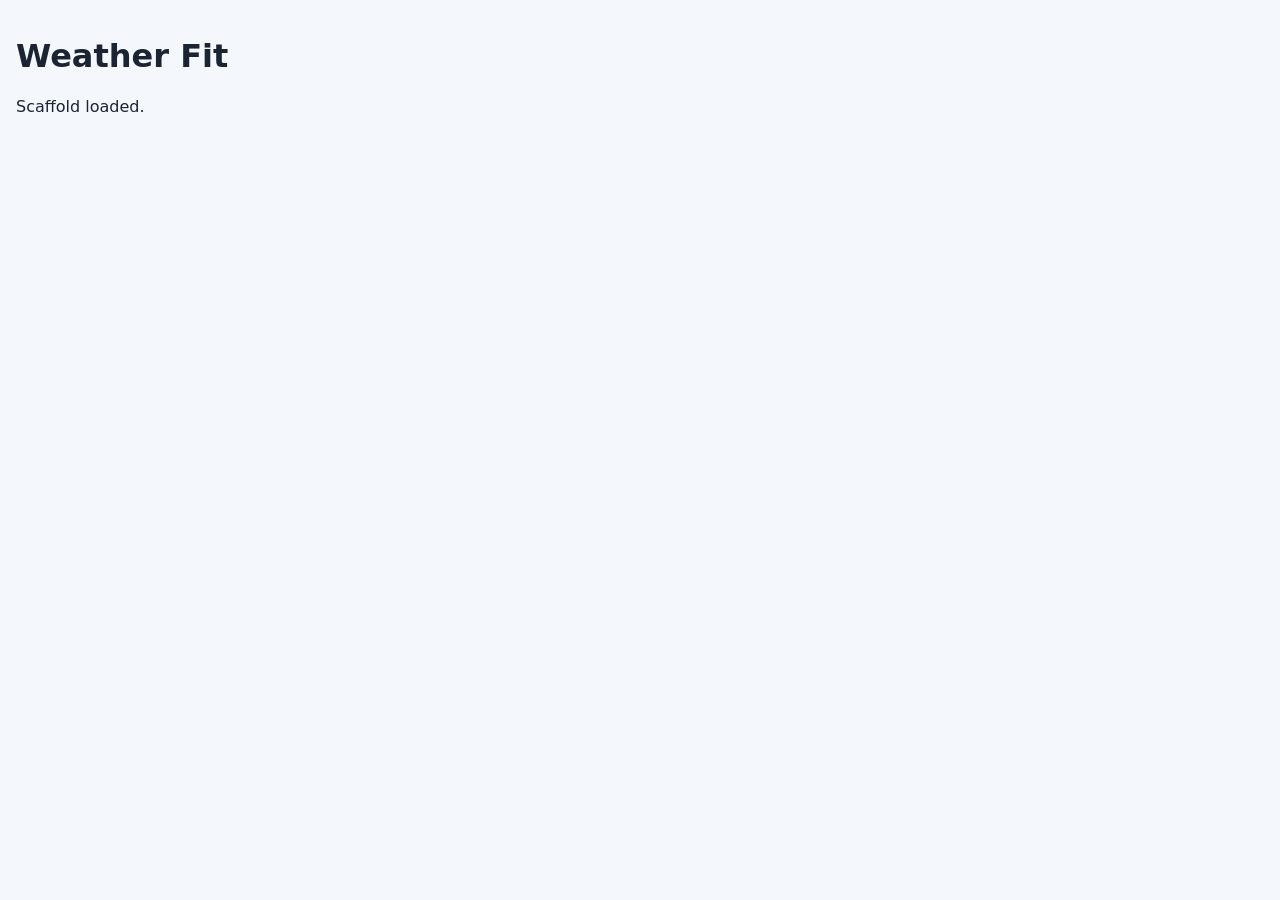
==== index.html @ 84b067ac "Scaffold plain HTML/CSS/JS app and document local run Co-Authored-By: Claude Sonnet 5.5 <noreply@ant" ====
<!DOCTYPE html>
<html lang="en">
<head>
  <meta charset="UTF-8">
  <meta name="viewport" content="width=device-width, initial-scale=1">
  <title>Weather Fit</title>
  <link rel="stylesheet" href="css/style.css">
</head>
<body>
  <main id="app">
    <h1>Weather Fit</h1>
    <p>Scaffold loaded.</p>
  </main>
  <script src="js/app.js"></script>
</body>
</html>
---- css/style.css ----
/* Base styles; real layout arrives with the main screen checkpoint. */
body {
  margin: 0;
  font-family: system-ui, sans-serif;
  background: #f4f7fb;
  color: #1a2433;
}

#app {
  padding: 16px;
}
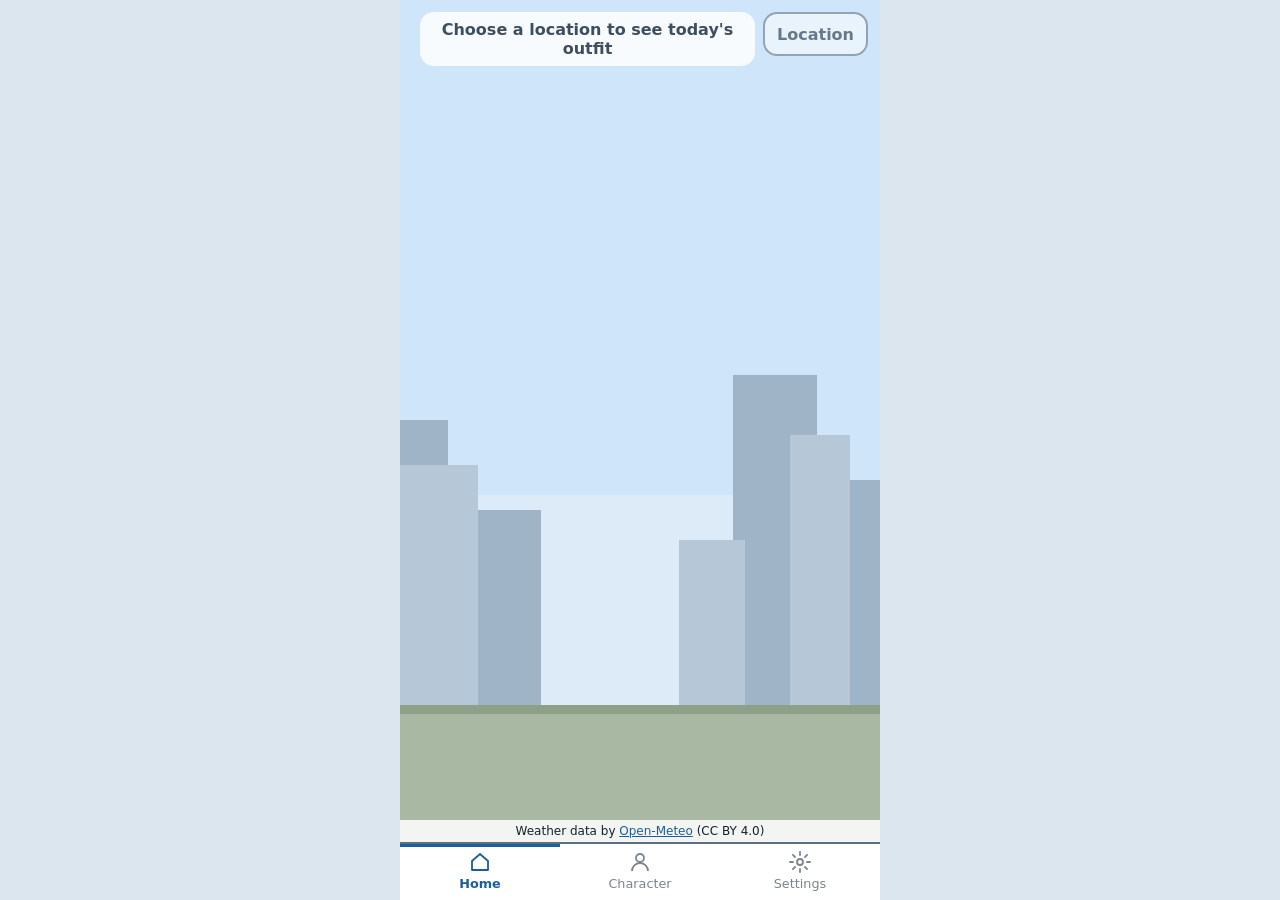
==== commit c0c34304: "Build main screen with placeholder art, wired to the recommendation state Co-Authored-By: Claude Son" ====
--- a/index.html
+++ b/index.html
@@ -7,10 +7,14 @@
   <link rel="stylesheet" href="css/style.css">
 </head>
 <body>
-  <main id="app">
-    <h1>Weather Fit</h1>
-    <p>Scaffold loaded.</p>
-  </main>
+  <div id="app"></div>
+  <noscript><p class="noscript">Weather Fit needs JavaScript to load the weather.</p></noscript>
+  <script src="js/weather.js"></script>
+  <script src="js/recommend.js"></script>
+  <script src="js/variation.js"></script>
+  <script src="js/store.js"></script>
+  <script src="js/art.js"></script>
   <script src="js/app.js"></script>
+  <script>App.start(document.getElementById("app"));</script>
 </body>
 </html>
--- a/css/style.css
+++ b/css/style.css
@@ -1,11 +1,315 @@
-/* Base styles; real layout arrives with the main screen checkpoint. */
+/* Phone-first main screen (matches reference/sketch-main-screen.jpg, phone layout).
+   The distinct laptop layout (side nav, bottom control bars) is the responsive-pass checkpoint;
+   until then a wide window just shows the phone layout centered. */
+
+:root {
+  --ink: #12212f;
+  --ink-soft: #3d4f5f;
+  --panel: rgba(255, 255, 255, 0.86);
+  --line: #5b6f80;
+  --accent: #1b5e9b;
+  --badge-bg: #fff1b8;
+  --chip-bg: #fff7d6;
+  --nav-bg: #ffffff;
+  --page-bg: #dbe6ef;
+}
+
+* {
+  box-sizing: border-box;
+}
+
+html,
+body,
+#app {
+  height: 100%;
+  margin: 0;
+}
+
 body {
+  font-family: system-ui, -apple-system, "Segoe UI", Roboto, sans-serif;
+  color: var(--ink);
+  background: var(--page-bg);
+}
+
+.noscript {
+  padding: 16px;
+}
+
+.screen {
+  position: relative;
+  display: flex;
+  flex-direction: column;
+  height: 100%;
+  max-width: 480px;
+  margin: 0 auto;
+  overflow: hidden;
+  background: #cfe6fa;
+}
+
+/* --- Scene: sky, skyline, ground, big weather icon --- */
+.scene {
+  position: absolute;
+  inset: 0;
+}
+
+.scene-art {
+  width: 100%;
+  height: 100%;
+  display: block;
+}
+
+.sky-icon {
+  position: absolute;
+  top: 8%;
+  left: 4%;
+  color: #e6a817;
+  opacity: 0.9;
+}
+
+.sky-icon[data-icon="cloudy"],
+.sky-icon[data-icon="partly_cloudy"],
+.sky-icon[data-icon="windy_fog"] {
+  color: #6f8599;
+}
+
+.sky-icon[data-icon="rain"],
+.sky-icon[data-icon="thunderstorm"],
+.sky-icon[data-icon="snow"] {
+  color: #4b6786;
+}
+
+/* --- Top: date and location buttons in the corners, weather text in the middle --- */
+.top {
+  position: relative;
+  z-index: 1;
+  display: grid;
+  grid-template-columns: auto 1fr auto;
+  align-items: start;
+  gap: 8px;
+  padding: 12px 12px 0;
+}
+
+.ctl {
+  min-width: 44px;
+  min-height: 44px;
+  padding: 8px 12px;
+  font: inherit;
+  font-weight: 600;
+  color: var(--ink);
+  background: #fff;
+  border: 2px solid var(--line);
+  border-radius: 14px;
+}
+
+.ctl:disabled,
+.tab:disabled {
+  opacity: 0.55;
+}
+
+.summary {
+  min-width: 0;
+  padding: 8px 10px;
+  text-align: center;
+  background: var(--panel);
+  border-radius: 14px;
+}
+
+.summary p {
   margin: 0;
-  font-family: system-ui, sans-serif;
-  background: #f4f7fb;
-  color: #1a2433;
-}
-
-#app {
-  padding: 16px;
-}
+}
+
+.date {
+  font-weight: 600;
+}
+
+.badge {
+  display: inline-block;
+  margin-left: 4px;
+  padding: 1px 8px;
+  font-size: 0.8rem;
+  font-weight: 700;
+  background: var(--badge-bg);
+  border: 1px solid #8a6d00;
+  border-radius: 999px;
+}
+
+.weather {
+  display: flex;
+  flex-wrap: wrap;
+  align-items: center;
+  justify-content: center;
+  gap: 8px;
+  margin-top: 2px;
+}
+
+.temp {
+  font-size: 1.9rem;
+  font-weight: 700;
+  line-height: 1.1;
+  white-space: nowrap;
+}
+
+.temp-label {
+  font-size: 0.95rem;
+  font-weight: 600;
+}
+
+.cond {
+  font-size: 1.1rem;
+}
+
+.place {
+  color: var(--ink-soft);
+  font-weight: 600;
+}
+
+.reminders {
+  display: flex;
+  flex-direction: column;
+  gap: 4px;
+  margin: 8px 0 0;
+  padding: 0;
+  list-style: none;
+  text-align: left;
+}
+
+.reminders li {
+  display: flex;
+  align-items: center;
+  gap: 8px;
+  padding: 4px 10px;
+  font-size: 0.9rem;
+  background: var(--chip-bg);
+  border: 1px solid #b59a3b;
+  border-radius: 10px;
+}
+
+.reminders .icon {
+  flex: none;
+}
+
+/* --- Stage: characters standing on the ground --- */
+.stage {
+  position: relative;
+  z-index: 1;
+  display: flex;
+  flex: 1;
+  align-items: flex-end;
+  justify-content: center;
+  gap: 4px;
+  padding: 0 8px 16px;
+  min-height: 0;
+}
+
+.character {
+  display: flex;
+  flex-direction: column;
+  align-items: center;
+  flex: 0 1 190px;
+  min-width: 0;
+  margin: 0;
+}
+
+.character-art {
+  width: 100%;
+  max-width: 170px;
+  height: auto;
+}
+
+.character figcaption {
+  margin-top: 4px;
+  padding: 2px 6px;
+  font-size: 0.75rem;
+  line-height: 1.2;
+  text-align: center;
+  background: var(--panel);
+  border-radius: 8px;
+}
+
+/* Personality changes how the character moves (spec requirement 10), unless motion is reduced. */
+@media (prefers-reduced-motion: no-preference) {
+  .character[data-personality="energetic"] .character-art {
+    animation: bounce 0.7s ease-in-out infinite;
+  }
+  .character[data-personality="anxious"] .character-art {
+    animation: shiver 0.35s linear infinite;
+  }
+  .character[data-personality="chill"] .character-art {
+    animation: sway 3.2s ease-in-out infinite;
+    transform-origin: 50% 100%;
+  }
+}
+
+@keyframes bounce {
+  50% {
+    transform: translateY(-8px);
+  }
+}
+
+@keyframes shiver {
+  25% {
+    transform: translateX(-1.5px);
+  }
+  75% {
+    transform: translateX(1.5px);
+  }
+}
+
+@keyframes sway {
+  50% {
+    transform: rotate(2deg);
+  }
+}
+
+/* --- Source credit and bottom navigation --- */
+.source {
+  position: relative;
+  z-index: 1;
+  margin: 0;
+  padding: 4px 12px;
+  font-size: 0.75rem;
+  text-align: center;
+  background: var(--panel);
+}
+
+.source a {
+  color: var(--accent);
+}
+
+.tabbar {
+  position: relative;
+  z-index: 1;
+  display: grid;
+  grid-template-columns: repeat(3, 1fr);
+  background: var(--nav-bg);
+  border-top: 2px solid var(--line);
+}
+
+.tab {
+  display: flex;
+  flex-direction: column;
+  align-items: center;
+  gap: 2px;
+  min-height: 56px;
+  padding: 6px 4px;
+  font: inherit;
+  font-size: 0.8rem;
+  color: var(--ink);
+  background: none;
+  border: 0;
+}
+
+.tab[aria-current="page"] {
+  color: var(--accent);
+  font-weight: 700;
+  box-shadow: inset 0 3px 0 var(--accent);
+}
+
+/* --- Loading / error message screens --- */
+.message {
+  align-items: center;
+  justify-content: center;
+  font-size: 1.2rem;
+  text-align: center;
+  background: var(--page-bg);
+}
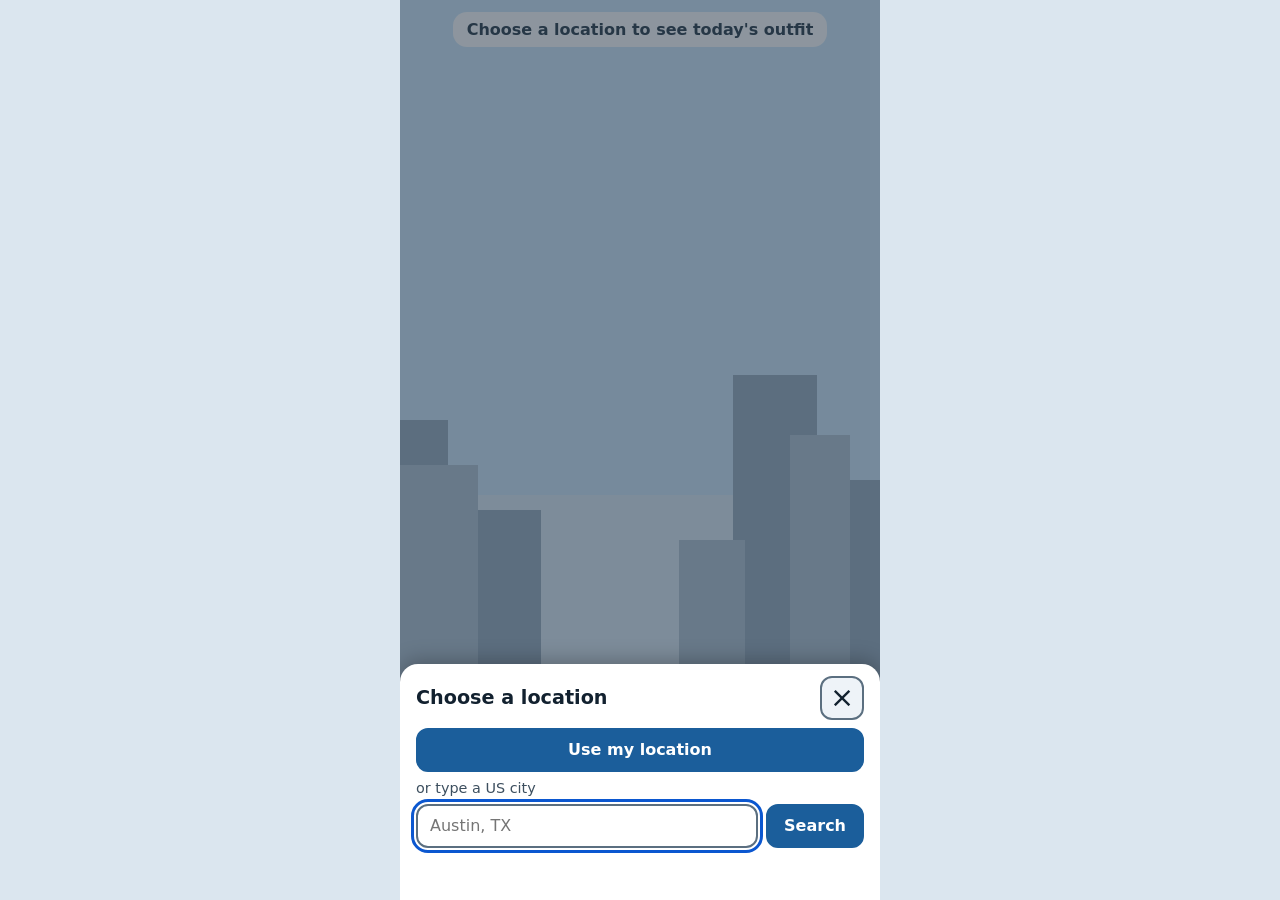
==== commit 5ab26ce8: "Add character builder: traits, gallery, make main, and trait art Co-Authored-By: Claude Sonnet 5.5 <" ====
--- a/index.html
+++ b/index.html
@@ -12,9 +12,11 @@
   <script src="js/weather.js"></script>
   <script src="js/recommend.js"></script>
   <script src="js/variation.js"></script>
+  <script src="js/traits.js"></script>
   <script src="js/store.js"></script>
   <script src="js/art.js"></script>
   <script src="js/app.js"></script>
+  <script src="js/builder.js"></script>
   <script>App.start(document.getElementById("app"));</script>
 </body>
 </html>
--- a/css/style.css
+++ b/css/style.css
@@ -1,6 +1,7 @@
-/* Phone-first main screen (matches reference/sketch-main-screen.jpg, phone layout).
-   The distinct laptop layout (side nav, bottom control bars) is the responsive-pass checkpoint;
-   until then a wide window just shows the phone layout centered. */
+/* Phone-first main screen. Date and location controls sit in a bar just above the nav so they
+   are within thumb reach; pickers open as bottom sheets. The distinct laptop layout (side nav,
+   separate bottom bars) is the responsive-pass checkpoint; until then a wide window just shows the
+   phone layout centered. */
 
 :root {
   --ink: #12212f;
@@ -8,6 +9,7 @@
   --panel: rgba(255, 255, 255, 0.86);
   --line: #5b6f80;
   --accent: #1b5e9b;
+  --accent-ink: #ffffff;
   --badge-bg: #fff1b8;
   --chip-bg: #fff7d6;
   --nav-bg: #ffffff;
@@ -35,6 +37,25 @@
   padding: 16px;
 }
 
+.visually-hidden {
+  position: absolute;
+  width: 1px;
+  height: 1px;
+  overflow: hidden;
+  clip: rect(0 0 0 0);
+  white-space: nowrap;
+}
+
+button {
+  font: inherit;
+  color: inherit;
+}
+
+:focus-visible {
+  outline: 3px solid #0b57d0;
+  outline-offset: 2px;
+}
+
 .screen {
   position: relative;
   display: flex;
@@ -44,6 +65,7 @@
   margin: 0 auto;
   overflow: hidden;
   background: #cfe6fa;
+  container-type: inline-size; /* lets the controls react to the screen's width, not the window's */
 }
 
 /* --- Scene: sky, skyline, ground, big weather icon --- */
@@ -78,37 +100,19 @@
   color: #4b6786;
 }
 
-/* --- Top: date and location buttons in the corners, weather text in the middle --- */
+/* --- Top: the weather summary --- */
 .top {
   position: relative;
   z-index: 1;
-  display: grid;
-  grid-template-columns: auto 1fr auto;
-  align-items: start;
-  gap: 8px;
+  display: flex;
+  justify-content: center;
   padding: 12px 12px 0;
-}
-
-.ctl {
-  min-width: 44px;
-  min-height: 44px;
-  padding: 8px 12px;
-  font: inherit;
-  font-weight: 600;
-  color: var(--ink);
-  background: #fff;
-  border: 2px solid var(--line);
-  border-radius: 14px;
-}
-
-.ctl:disabled,
-.tab:disabled {
-  opacity: 0.55;
 }
 
 .summary {
   min-width: 0;
-  padding: 8px 10px;
+  max-width: 100%;
+  padding: 8px 14px;
   text-align: center;
   background: var(--panel);
   border-radius: 14px;
@@ -188,32 +192,51 @@
   flex: none;
 }
 
-/* --- Stage: characters standing on the ground --- */
+/* --- Stage: characters standing on the ground; the main character is bigger and in the middle --- */
 .stage {
   position: relative;
   z-index: 1;
   display: flex;
   flex: 1;
-  align-items: flex-end;
+  align-items: stretch;
   justify-content: center;
   gap: 4px;
-  padding: 0 8px 16px;
+  padding: 8px 8px 12px;
   min-height: 0;
 }
 
+/* Each character fills the stage's height; the figure inside scales to the room left after its
+   caption and stands on the ground (preserveAspectRatio xMidYMax), so it never runs up behind
+   the weather panel however short the phone is. */
 .character {
   display: flex;
   flex-direction: column;
   align-items: center;
-  flex: 0 1 190px;
+  justify-content: flex-end;
+  flex: 0 1 170px;
   min-width: 0;
+  min-height: 0;
   margin: 0;
 }
 
+.character.main {
+  flex-basis: 210px;
+}
+
 .character-art {
+  flex: 1 1 0;
   width: 100%;
-  max-width: 170px;
-  height: auto;
+  min-height: 0;
+  max-width: 190px;
+  max-height: 420px;
+}
+
+.character:not(.main) .character-art {
+  max-height: 80%; /* the main character is the focus, so the others are a little smaller */
+}
+
+.character.main .character-art {
+  max-width: 230px;
 }
 
 .character figcaption {
@@ -261,6 +284,90 @@
   }
 }
 
+/* --- Controls bar: date stepper and location, above the nav --- */
+.controls {
+  position: relative;
+  z-index: 1;
+  display: grid;
+  grid-template-columns: minmax(0, 1.25fr) minmax(0, 1fr); /* the date needs more room than a city name */
+  gap: 8px;
+  padding: 8px 10px;
+  background: var(--panel);
+}
+
+.controls-single {
+  grid-template-columns: 1fr;
+}
+
+/* Very narrow phones: the date and the city each get a full-width row so nothing is clipped. */
+@container (max-width: 349px) {
+  .controls {
+    grid-template-columns: 1fr;
+  }
+}
+
+.datebar {
+  display: grid;
+  grid-template-columns: 44px 1fr 44px;
+  min-width: 0;
+}
+
+.ctl {
+  min-width: 44px;
+  min-height: 44px;
+  padding: 6px 10px;
+  font-weight: 600;
+  background: #fff;
+  border: 2px solid var(--line);
+}
+
+.ctl:disabled,
+.tab:disabled {
+  opacity: 0.5;
+}
+
+.ctl-step {
+  display: flex;
+  align-items: center;
+  justify-content: center;
+  padding: 0;
+}
+
+.ctl-step:first-child {
+  border-radius: 12px 0 0 12px;
+}
+
+.ctl-step:last-child {
+  border-radius: 0 12px 12px 0;
+}
+
+.ctl-main {
+  min-width: 0;
+  padding: 6px 2px;
+  font-size: 0.95rem;
+  border-left-width: 0;
+  border-right-width: 0;
+  white-space: nowrap;
+}
+
+.ctl-place {
+  display: flex;
+  align-items: center;
+  gap: 6px;
+  min-width: 0;
+  border-radius: 12px;
+}
+
+.ctl-place span {
+  overflow: hidden;
+  text-overflow: ellipsis;
+  white-space: nowrap;
+}
+
+.ctl-place svg {
+  flex: none;
+}
+
 /* --- Source credit and bottom navigation --- */
 .source {
   position: relative;
@@ -292,9 +399,7 @@
   gap: 2px;
   min-height: 56px;
   padding: 6px 4px;
-  font: inherit;
   font-size: 0.8rem;
-  color: var(--ink);
   background: none;
   border: 0;
 }
@@ -305,11 +410,396 @@
   box-shadow: inset 0 3px 0 var(--accent);
 }
 
+/* --- Buttons --- */
+.btn {
+  min-height: 44px;
+  padding: 8px 16px;
+  font-weight: 700;
+  color: var(--accent-ink);
+  background: var(--accent);
+  border: 2px solid var(--accent);
+  border-radius: 12px;
+}
+
+.btn-wide {
+  width: 100%;
+}
+
+/* --- Bottom sheets (date and location pickers) --- */
+.sheet-layer,
+.overlay-layer {
+  position: absolute;
+  inset: 0;
+  z-index: 10;
+  display: flex;
+  flex-direction: column;
+  justify-content: flex-end;
+}
+
+.backdrop {
+  position: absolute;
+  inset: 0;
+  background: rgba(10, 25, 40, 0.45);
+}
+
+.sheet {
+  position: relative;
+  max-height: 85%;
+  padding: 12px 16px 20px;
+  overflow-y: auto;
+  background: #fff;
+  border-radius: 18px 18px 0 0;
+  box-shadow: 0 -4px 20px rgba(0, 0, 0, 0.25);
+}
+
+.sheet-head {
+  display: flex;
+  align-items: center;
+  justify-content: space-between;
+  margin-bottom: 8px;
+}
+
+.sheet-head h2 {
+  margin: 0;
+  font-size: 1.2rem;
+}
+
+.sheet-close {
+  width: 44px;
+  height: 44px;
+  font-size: 1.8rem;
+  line-height: 1;
+  background: #eef3f8;
+  border: 2px solid var(--line);
+  border-radius: 12px;
+}
+
+.sheet-note {
+  margin: 8px 0;
+  color: var(--ink-soft);
+  font-size: 0.9rem;
+}
+
+.sheet-status {
+  min-height: 1.4em;
+  margin: 8px 0 4px;
+  font-size: 0.9rem;
+}
+
+/* Calendar grid: seven columns, today first, 15 days only */
+.cal-head,
+.cal {
+  display: grid;
+  grid-template-columns: repeat(7, 1fr);
+  gap: 4px;
+}
+
+.cal-head span {
+  padding: 2px 0;
+  font-size: 0.8rem;
+  font-weight: 700;
+  text-align: center;
+  color: var(--ink-soft);
+}
+
+.cal-day {
+  display: flex;
+  flex-direction: column;
+  align-items: center;
+  justify-content: center;
+  min-height: 48px;
+  padding: 2px;
+  font-weight: 700;
+  background: #fff;
+  border: 2px solid var(--line);
+  border-radius: 10px;
+}
+
+.cal-day[aria-pressed="true"] {
+  color: var(--accent-ink);
+  background: var(--accent);
+  border-color: var(--accent);
+}
+
+.cal-month {
+  font-size: 0.65rem;
+  font-weight: 600;
+  line-height: 1;
+}
+
+/* Location search */
+.search {
+  display: grid;
+  grid-template-columns: 1fr auto;
+  gap: 8px;
+}
+
+.search input {
+  min-width: 0;
+  min-height: 44px;
+  padding: 8px 12px;
+  font: inherit;
+  border: 2px solid var(--line);
+  border-radius: 12px;
+}
+
+.results {
+  display: flex;
+  flex-direction: column;
+  gap: 6px;
+  margin: 0;
+  padding: 0;
+  list-style: none;
+}
+
+.result {
+  width: 100%;
+  min-height: 44px;
+  padding: 8px 12px;
+  font-weight: 600;
+  text-align: left;
+  background: #eef3f8;
+  border: 2px solid var(--line);
+  border-radius: 12px;
+}
+
 /* --- Loading / error message screens --- */
 .message {
   align-items: center;
   justify-content: center;
+  gap: 16px;
   font-size: 1.2rem;
   text-align: center;
   background: var(--page-bg);
 }
+
+.message p {
+  margin: 0;
+}
+
+/* --- Character builder (phone layout) --- */
+.builder {
+  background: linear-gradient(#e8f1fa, #d3e4f4);
+}
+
+.b-top {
+  display: grid;
+  grid-template-columns: auto 1fr auto;
+  align-items: center;
+  gap: 8px;
+  padding: 10px 12px 0;
+}
+
+.gal-btn {
+  display: flex;
+  flex-direction: column;
+  align-items: center;
+  justify-content: center;
+  min-width: 56px;
+  min-height: 56px;
+  font-size: 0.75rem;
+  font-weight: 700;
+  background: #fff;
+  border: 2px solid var(--line);
+  border-radius: 14px;
+}
+
+.b-title {
+  margin: 0;
+  font-size: 1.1rem;
+  text-align: center;
+}
+
+.main-btn,
+.main-badge {
+  display: inline-flex;
+  align-items: center;
+  min-height: 44px;
+  padding: 6px 12px;
+  font-weight: 700;
+  font-size: 0.9rem;
+  border-radius: 14px;
+}
+
+.main-btn {
+  background: #fff;
+  border: 2px solid var(--line);
+}
+
+.main-badge {
+  background: var(--badge-bg);
+  border: 2px solid #8a6d00;
+}
+
+.b-preview {
+  display: flex;
+  flex: 1;
+  justify-content: center;
+  min-height: 120px;
+  padding: 8px 16px;
+}
+
+.b-preview .character-art,
+.opt-art .character-art,
+.gal-art .character-art {
+  flex: none;
+  width: 100%;
+  height: 100%;
+  max-width: none;
+  max-height: none;
+}
+
+/* Scrollable trait tabs, general -> specific */
+.b-tabs {
+  display: flex;
+  gap: 4px;
+  padding: 4px 8px;
+  overflow-x: auto;
+  scroll-snap-type: x proximity;
+  background: var(--panel);
+  border-top: 2px solid var(--line);
+}
+
+.b-tab {
+  display: flex;
+  flex: none;
+  flex-direction: column;
+  align-items: center;
+  justify-content: center;
+  gap: 2px;
+  min-width: 76px;
+  min-height: 56px;
+  padding: 4px 6px;
+  font-size: 0.75rem;
+  font-weight: 600;
+  background: none;
+  border: 2px solid transparent;
+  border-radius: 12px;
+  scroll-snap-align: start;
+}
+
+.b-tab[aria-selected="true"] {
+  color: var(--accent);
+  font-weight: 700;
+  background: #fff;
+  border-color: var(--accent);
+}
+
+.b-panel {
+  height: 214px;
+  overflow-y: auto;
+  background: #fff;
+}
+
+.options {
+  display: grid;
+  grid-template-columns: repeat(4, 1fr);
+  gap: 8px;
+  padding: 10px 12px;
+}
+
+.opt {
+  position: relative;
+  display: flex;
+  flex-direction: column;
+  align-items: center;
+  gap: 2px;
+  min-height: 84px;
+  padding: 4px 2px;
+  background: #f4f8fc;
+  border: 2px solid var(--line);
+  border-radius: 12px;
+}
+
+.opt[aria-pressed="true"] {
+  background: #e3f0ff;
+  border: 3px solid var(--accent);
+}
+
+.opt-art {
+  display: block;
+  width: 100%;
+  height: 56px;
+}
+
+.opt-label {
+  font-size: 0.7rem;
+  line-height: 1.15;
+  font-weight: 600;
+  text-align: center;
+}
+
+.opt-check {
+  position: absolute;
+  top: 1px;
+  right: 3px;
+  font-size: 0.8rem;
+  font-weight: 700;
+  color: var(--accent);
+}
+
+/* Gallery sheet */
+.gallery {
+  display: grid;
+  grid-template-columns: repeat(3, 1fr);
+  gap: 8px;
+  margin: 0 0 12px;
+  padding: 0;
+  list-style: none;
+}
+
+.gal-item {
+  display: flex;
+  flex-direction: column;
+  align-items: center;
+  gap: 2px;
+  width: 100%;
+  min-height: 92px;
+  padding: 4px;
+  font-weight: 600;
+  background: #f4f8fc;
+  border: 2px solid var(--line);
+  border-radius: 12px;
+}
+
+.gal-item[aria-pressed="true"] {
+  background: #e3f0ff;
+  border: 3px solid var(--accent);
+}
+
+.gal-art {
+  display: block;
+  width: 100%;
+  height: 56px;
+}
+
+.gal-label {
+  font-size: 0.75rem;
+}
+
+.gal-plus {
+  display: flex;
+  align-items: center;
+  justify-content: center;
+  height: 56px;
+  font-size: 2rem;
+  color: var(--accent);
+}
+
+.btn-danger {
+  background: #fff;
+  color: #9b1c1c;
+  border-color: #9b1c1c;
+}
+
+.btn:disabled {
+  opacity: 0.5;
+}
+
+.options-tall .opt {
+  min-height: 150px;
+}
+
+.options-tall .opt-art {
+  height: 124px;
+}
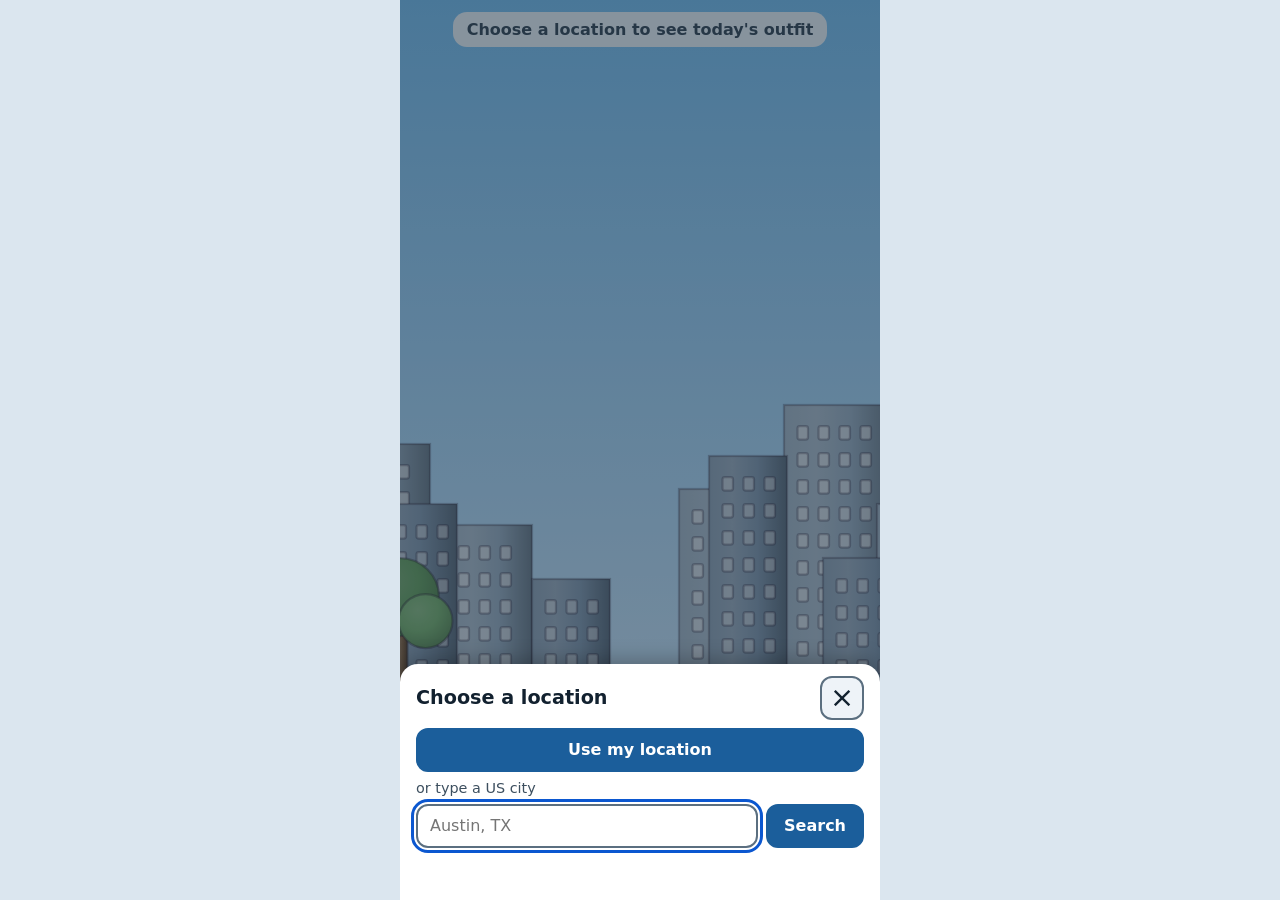
==== commit 6eb62c36: "Build Settings and About: saved data, privacy, help, and the five required topics Co-Authored-By: Cl" ====
--- a/index.html
+++ b/index.html
@@ -17,6 +17,7 @@
   <script src="js/art.js"></script>
   <script src="js/app.js"></script>
   <script src="js/builder.js"></script>
+  <script src="js/settings.js"></script>
   <script>App.start(document.getElementById("app"));</script>
 </body>
 </html>
--- a/css/style.css
+++ b/css/style.css
@@ -80,24 +80,18 @@
   display: block;
 }
 
+/* Sits just below the weather panel, wherever that ends, and behind the characters. */
 .sky-icon {
   position: absolute;
-  top: 8%;
-  left: 4%;
-  color: #e6a817;
-  opacity: 0.9;
-}
-
-.sky-icon[data-icon="cloudy"],
-.sky-icon[data-icon="partly_cloudy"],
-.sky-icon[data-icon="windy_fog"] {
-  color: #6f8599;
-}
-
-.sky-icon[data-icon="rain"],
-.sky-icon[data-icon="thunderstorm"],
-.sky-icon[data-icon="snow"] {
-  color: #4b6786;
+  top: 100%;
+  left: 8px;
+  margin-top: 6px;
+}
+
+.sky-art {
+  display: block;
+  width: 150px;
+  height: auto;
 }
 
 /* --- Top: the weather summary --- */
@@ -803,3 +797,166 @@
 .options-tall .opt-art {
   height: 124px;
 }
+
+/* --- Settings screen (list of rows, each opening a page) --- */
+.settings {
+  background: linear-gradient(#f2f6fb, #e2ecf6);
+}
+
+.s-top {
+  display: flex;
+  align-items: center;
+  gap: 8px;
+  min-height: 56px;
+  padding: 8px 12px;
+  background: var(--panel);
+  border-bottom: 2px solid var(--line);
+}
+
+.s-title {
+  flex: 1;
+  margin: 0;
+  font-size: 1.25rem;
+}
+
+.s-title:focus {
+  outline: none;
+}
+
+.back-btn {
+  min-height: 44px;
+  padding: 6px 12px;
+  font-weight: 700;
+  color: var(--accent);
+  background: #fff;
+  border: 2px solid var(--accent);
+  border-radius: 12px;
+}
+
+.s-body {
+  flex: 1;
+  min-height: 0;
+  padding: 12px;
+  overflow-y: auto;
+}
+
+.rows {
+  display: flex;
+  flex-direction: column;
+  gap: 8px;
+  margin: 0;
+  padding: 0;
+  list-style: none;
+}
+
+.row {
+  display: flex;
+  align-items: center;
+  width: 100%;
+  min-height: 64px;
+  padding: 8px 14px;
+  text-align: left;
+  background: #fff;
+  border: 2px solid var(--line);
+  border-radius: 14px;
+}
+
+.row-main {
+  display: flex;
+  flex: 1;
+  flex-direction: column;
+  gap: 2px;
+}
+
+.row-label {
+  font-size: 1.05rem;
+  font-weight: 700;
+}
+
+.row-hint {
+  font-size: 0.85rem;
+  color: var(--ink-soft);
+}
+
+.row-chev {
+  font-size: 1.6rem;
+  color: var(--ink-soft);
+}
+
+.doc {
+  padding: 14px;
+  line-height: 1.5;
+  background: #fff;
+  border: 2px solid var(--line);
+  border-radius: 14px;
+}
+
+.doc h2 {
+  margin: 18px 0 4px;
+  font-size: 1.1rem;
+}
+
+.doc h2:first-child {
+  margin-top: 0;
+}
+
+.doc p {
+  margin: 4px 0 8px;
+}
+
+.doc ul {
+  margin: 4px 0 8px;
+  padding-left: 20px;
+}
+
+.doc li {
+  margin-bottom: 6px;
+}
+
+.doc a {
+  color: var(--accent);
+  overflow-wrap: anywhere;
+}
+
+.doc section + section {
+  margin-top: 8px;
+  padding-top: 4px;
+  border-top: 1px solid #c9d4de;
+}
+
+.doc-table {
+  width: 100%;
+  margin: 6px 0 10px;
+  border-collapse: collapse;
+}
+
+.doc-table caption {
+  margin-bottom: 4px;
+  font-weight: 700;
+  text-align: left;
+}
+
+.doc-table th,
+.doc-table td {
+  padding: 4px 8px;
+  text-align: left;
+  border: 1px solid #b9c6d2;
+}
+
+.doc-table thead th {
+  background: #eef3f8;
+}
+
+.doc-status {
+  margin: 12px 0 6px;
+}
+
+.doc-note {
+  margin: 12px 0 0;
+  font-size: 0.9rem;
+  color: var(--ink-soft);
+}
+
+.doc .btn + .doc-status {
+  margin-top: 16px;
+}
